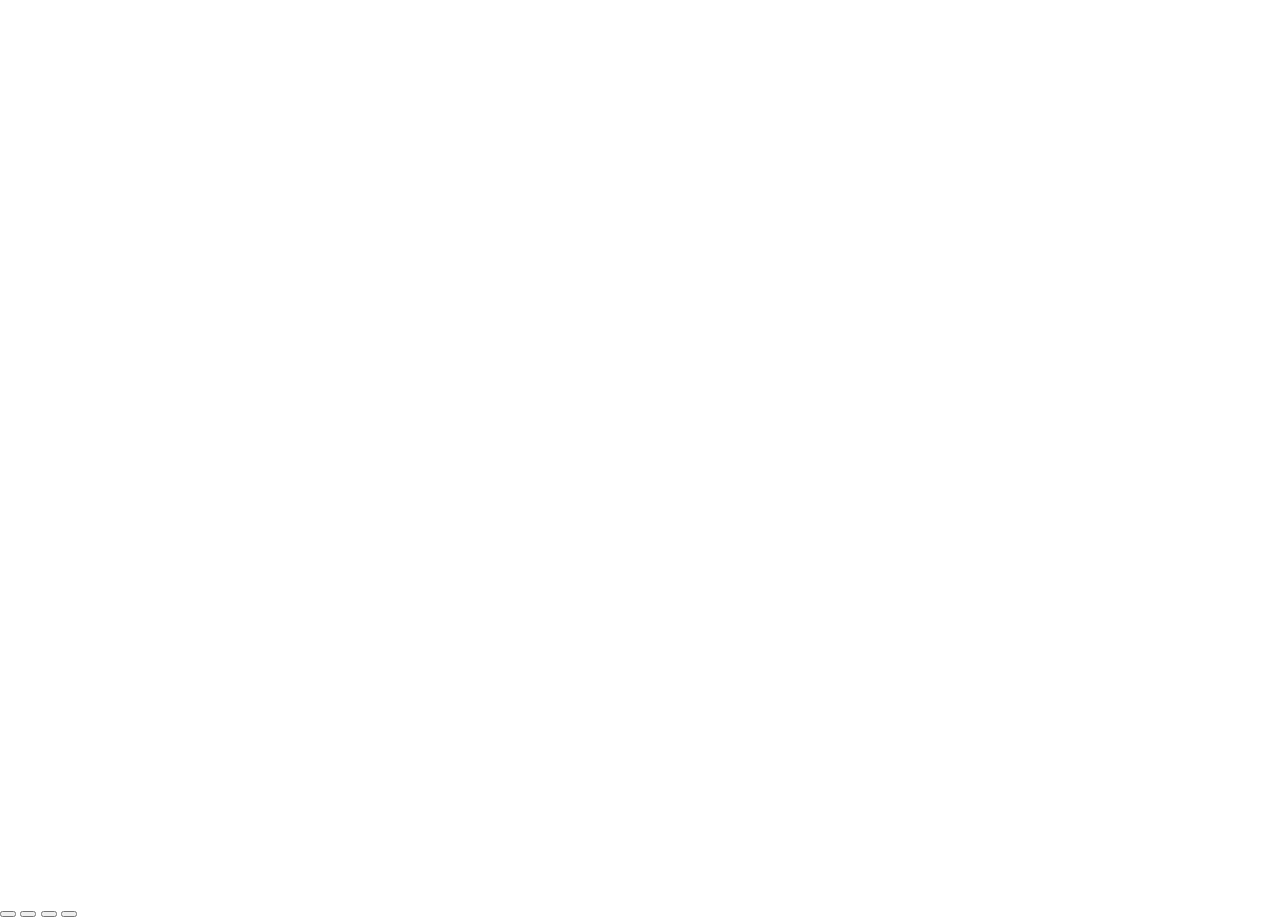
==== index.html @ 56d2f96a "UI (razen narocila)" ====
<!DOCTYPE html>
<html>
<head>
    <meta charset="utf-8">
    <title>Too many rats in the kitchen</title>
    <link rel="stylesheet" href="common/style.css">
    <script src="lib/gl-matrix-min.js"></script>
    <script type="module" src="main.js"></script>
</head>
<body>
    <div class="fullscreen">
        <canvas></canvas>
    </div>
    <div class ="GuestHealth">
        <div class="health-bar" data-total="1000" data-value="1000">                      
            <div class="bar" div id="customer1">
            </div>
        </div>    
        <div class="health-bar" data-total="1000" data-value="1000">
            <div class="bar" div id="customer2">
            </div>
        </div>
        <div class="health-bar" data-total="1000" data-value="1000" >
            <div class="bar" div id="customer3">
            </div>
        </div>
        <div class="health-bar" data-total="1000" data-value="1000">
            <div class="bar" div id="customer4">
            </div>
        </div>
        <div class="health-bar" data-total="1000" data-value="1000" >
            <div class="bar" div id="customer5">
            </div>
        </div>
   </div>
   <div class ="OrdersUI">
        <div class = "order1" >            
        </div>
        <div class = "order2" >            
        </div>
        <div class = "order3" >            
        </div>
        <div class = "order4" >            
        </div>
        <div class = "order5" >            
        </div>
   </div>
   <div class = HelpUI ></div> 


   <button type = "button" class = "settingsbutton" onclick="openSettings()"></button>
   <button type = "button" class = "settings" id = "settings" onclick="closeSettings()"></button>

   <button type = "button" class = "howtoplay" onclick="HideTutorial()" id ="howtoplay"></button>
   <button type = "button" class = "startscreen" onclick="StartGame()" id ="startscreen"></button>
</div>

<script>
    let settings = document.getElementById("settings");
    let startscreen = document.getElementById("startscreen");
    let howtoplay = document.getElementById("howtoplay");


    function openSettings(){
        settings.classList.add("open-settings");
    }

    function closeSettings(){
        settings.classList.remove("open-settings");
    }

    function StartGame(){
        startscreen.classList.add("hide");
    }

    function HideTutorial(){
        howtoplay.classList.add("hide");
    }
</script>

</body>
</html>
---- common/style.css ----
body, html {
    margin: 0;
    padding: 0;
}

* {
    font-family: sans-serif;
}

.fullscreen {
    width: 100vw;
    height: 100vh;
    overflow: hidden;
}

.fullscreen > * {
    width: 100%;
    height: 100%;
}

.overlay {
    position: fixed;
    left: 0;
    top: 0;
}

.no-touch {
    touch-action: none;
}

.pixelated {
    image-rendering: pixelated;
}

.loader-container {
    display: flex;
    align-items: center;
    justify-content: center;
}

.loader {
    width: 100px;
    height: 100px;

    border: 15px solid transparent;
    border-radius: 50%;
    border-top-color: #999;
    border-bottom-color: #999;

    animation: spin 2s ease-in-out infinite;
}

@keyframes spin {
      0% { transform: rotate(0deg); }
    100% { transform: rotate(1800deg); }
}
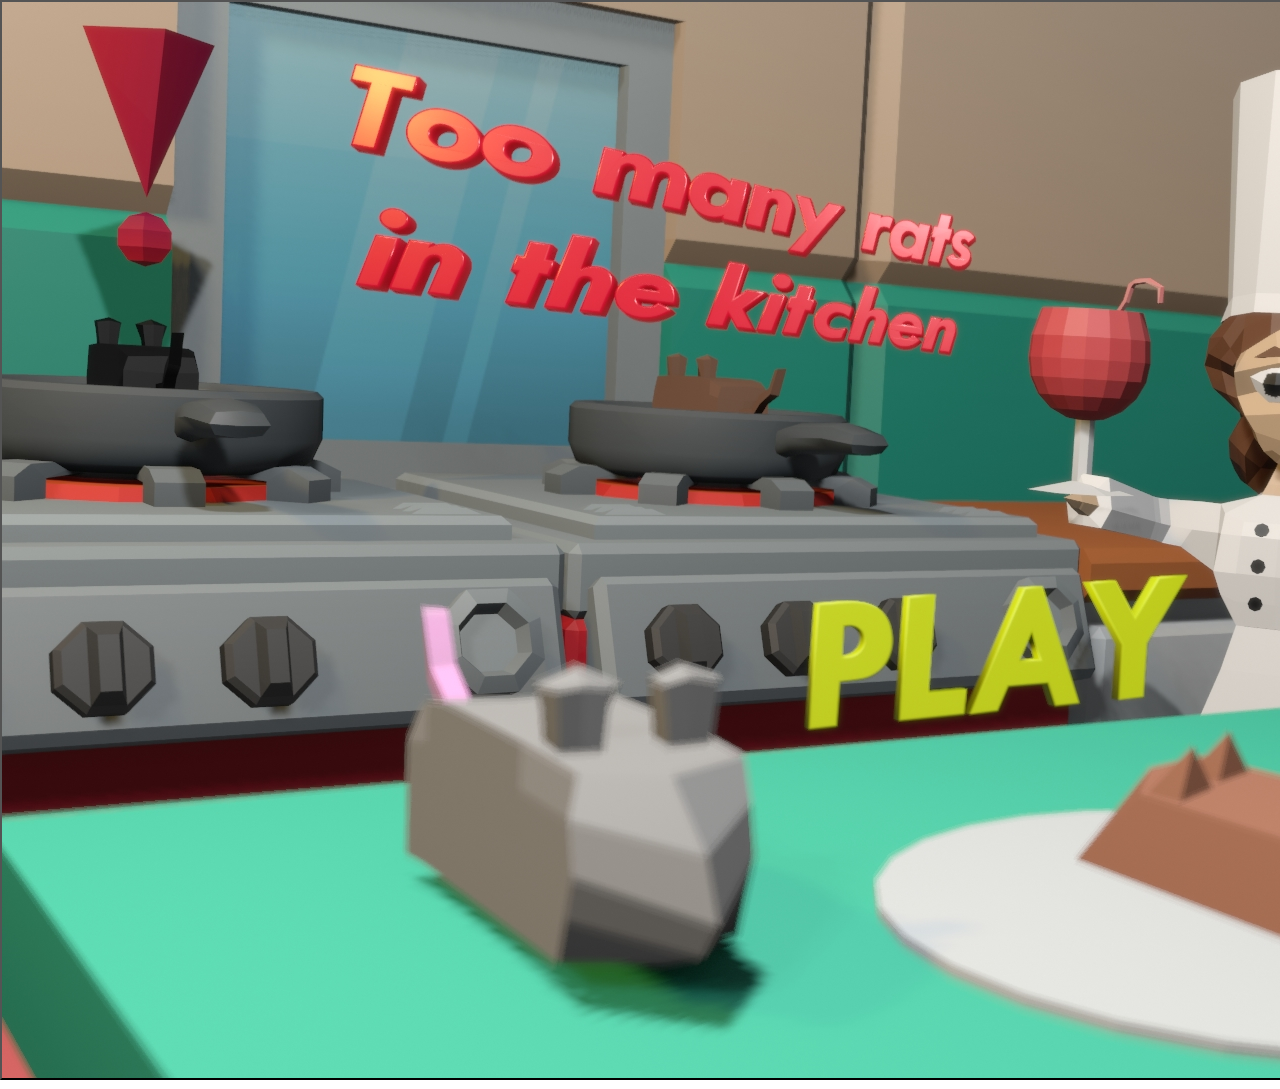
==== commit 93121d3e: "Add files via upload" ====
--- a/index.html
+++ b/index.html
@@ -10,7 +10,7 @@
 <body>
     <div class="fullscreen">
         <canvas></canvas>
-    </div>
+    </div>    
     <div class ="GuestHealth">
         <div class="health-bar" data-total="1000" data-value="1000">                      
             <div class="bar" div id="customer1">
@@ -34,16 +34,25 @@
         </div>
    </div>
    <div class ="OrdersUI">
-        <div class = "order1" >            
+        <div class = "order1" id ="order1">            
         </div>
-        <div class = "order2" >            
+        <div class = "order2" id ="order1">            
         </div>
-        <div class = "order3" >            
+        <div class = "order3" id ="order1">            
         </div>
-        <div class = "order4" >            
+        <div class = "order4" id ="order1">            
         </div>
-        <div class = "order5" >            
+        <div class = "order5" id ="order1">            
         </div>
+   </div>
+   <div class = "score" id="score">  
+    <h3 class = "title">PROFIT</h2>
+    <h2 class = "title">0</h2>
+   </div>
+
+   <div class = "timer">
+    <h3> TIME LEFT </h3>
+    <h3 id="game-timer">0</h3>
    </div>
    <div class = HelpUI ></div> 
 
@@ -71,6 +80,12 @@
 
     function StartGame(){
         startscreen.classList.add("hide");
+        let volume = 0.2;
+        // music
+        const audio = new Audio("common/sounds/Restaurant.mp3");
+        audio.loop = true;
+        audio.volume = volume;
+        audio.play();
     }
 
     function HideTutorial(){
--- a/common/style.css
+++ b/common/style.css
@@ -4,7 +4,7 @@
 }
 
 * {
-    font-family: sans-serif;
+    font-family: cursive;
 }
 
 .fullscreen {
@@ -21,8 +21,27 @@
 .overlay {
     position: fixed;
     left: 0;
-    top: 0;
+    top: 0; 
+    
+    display: flex;
 }
+
+.GuestHealth {
+    position: fixed;
+    left: 15%;
+    bottom: 10%; 
+    
+    display: flex;
+}
+
+.OrdersUI {
+    position: fixed;
+    left: 15%;
+    bottom: 0%; 
+    
+    display: flex;
+}
+
 
 .no-touch {
     touch-action: none;
@@ -50,7 +69,127 @@
     animation: spin 2s ease-in-out infinite;
 }
 
+.HelpUI {
+    position: fixed;
+    right: 0%;
+    top: 12%;
+    width: 300px;
+    height: 150px; 
+    background: url("./ui/dish_guide.jpg");
+    border: 2px solid black;
+    border-radius: 10px;
+}
+
 @keyframes spin {
       0% { transform: rotate(0deg); }
     100% { transform: rotate(1800deg); }
 }
+
+.health-bar { 
+    margin: 1em;   
+    width: 200px;
+    height: 12px;
+    padding: 5px;
+    background: #faf8f5;    
+    border-radius: 5px;
+    position: relative;
+}
+
+.bar {    
+    background: rgb(230, 81, 94);
+    width: 100%;
+    height: 10px;
+    position: relative;
+    
+    transition: width .5s linear;
+}
+
+
+.order1, .order2, .order3, .order4, .order5 { 
+    margin: 1.33em;   
+    width: 200px;
+    height: 80px;
+    border-radius: 5px;
+    
+    position: static;
+}
+
+.order1 { 
+    background: url("./ui/guest1.jpg");
+}
+
+.order2 { 
+    background: url("./ui/guest2.jpg");
+}
+
+.order3 { 
+    background: url("./ui/guest3.jpg");
+}
+
+.order4 { 
+    background: url("./ui/guest4.jpg");
+}
+
+.order5 { 
+    background: url("./ui/guest1.jpg");
+}
+
+.settingsbutton{
+    position: fixed;
+    right: 1%;
+    top: 3%;  
+    width: 62px;
+    height: 62px;
+    border-radius: 5px;
+    background: url("./ui/settings.jpg");
+    cursor: pointer;
+}
+
+.settings{
+    position: fixed;
+    top: 50%;
+    left: 50%;
+    width: 500px;
+    height: 500px;
+    border-radius: 5px;
+    border: 2px solid rgb(255, 255, 255);
+    background: url("./ui/settingsScreen.jpg"); 
+    cursor: pointer;   
+    transform: translate(-50%,-50%) scale(0.1);
+    visibility: hidden;
+    transition: transform 0.4s;
+}
+
+
+.startscreen{
+    position: fixed;
+    top: 0%;
+    left: 0%;
+    width: 1920px;
+    height: 1080px;
+    background: url("./ui/toomanyratsintro.jpg"); 
+    cursor: pointer; 
+    visibility: visible;
+}
+
+.howtoplay{
+    position: fixed;
+    top: 35%;
+    left: 30%;
+    width: 770px;
+    height: 220px;
+    border-radius: 8px;
+    border: 2px solid rgb(255, 255, 255);
+    background: url("./ui/controls.jpg"); 
+    cursor: pointer; 
+    visibility: visible;
+}
+
+.hide{
+    visibility: hidden;
+}
+
+.open-settings{
+    visibility: visible;
+    transform: translate(-50%,-50%) scale(1);
+}
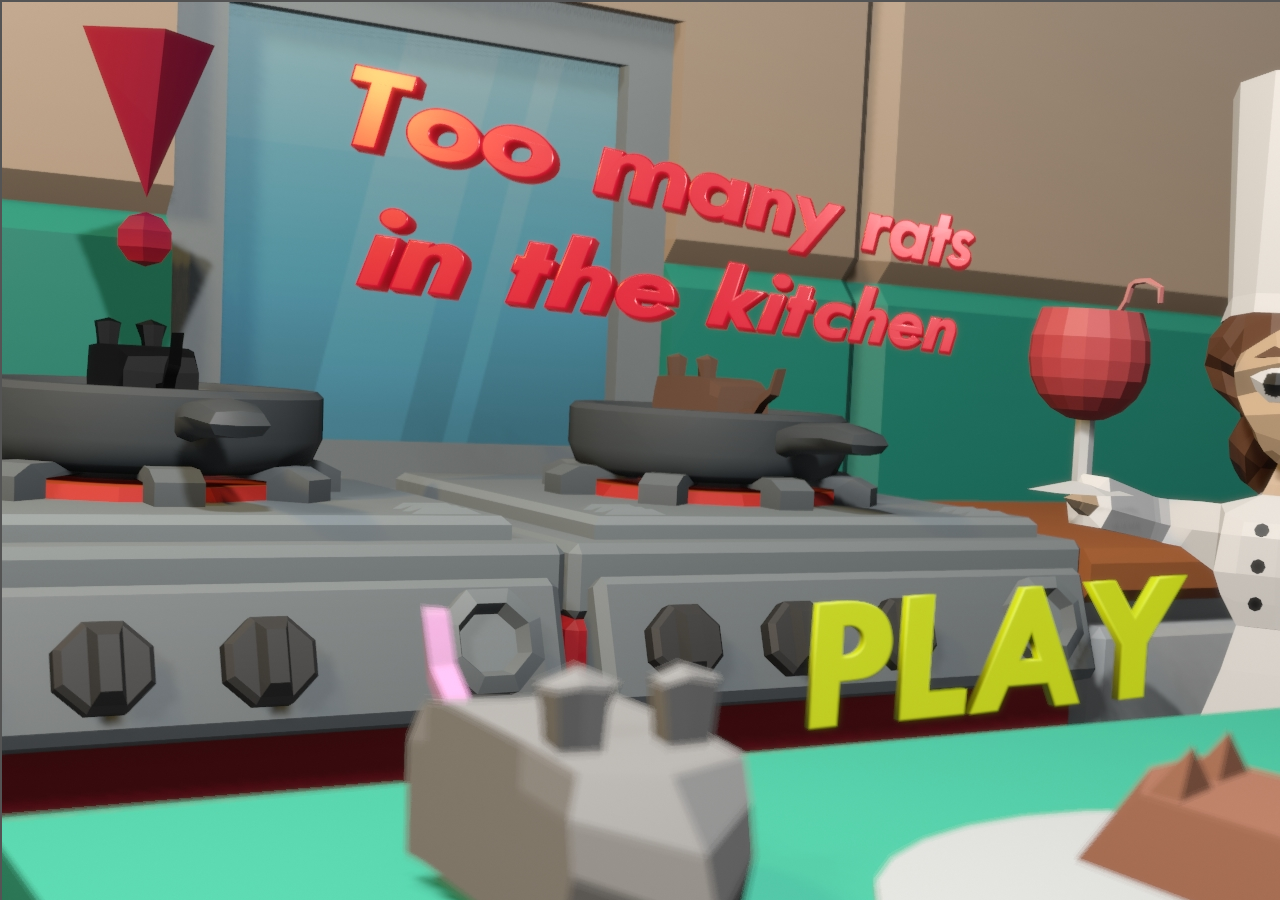
==== commit 13db46cc: "Add files via upload" ====
--- a/index.html
+++ b/index.html
@@ -34,25 +34,30 @@
         </div>
    </div>
    <div class ="OrdersUI">
-        <div class = "order1" id ="order1">            
+        <div class = "order1" id ="order1"> 
+            <div class = "order_numbers" id="Order1-numbers">0</div>
         </div>
-        <div class = "order2" id ="order1">            
+        <div class = "order2" id ="order2"> 
+            <div class = "order_numbers" id="Order2-numbers">0</div>           
         </div>
-        <div class = "order3" id ="order1">            
+        <div class = "order3" id ="order3">
+            <div class = "order_numbers" id="Order3-numbers">0</div>            
         </div>
-        <div class = "order4" id ="order1">            
+        <div class = "order4" id ="order4">
+            <div class = "order_numbers" id="Order4-numbers">0</div>                  
         </div>
-        <div class = "order5" id ="order1">            
+        <div class = "order5" id ="order1">
+            <div class = "order_numbers" id="Order5-numbers">0</div>                  
         </div>
    </div>
-   <div class = "score" id="score">  
+   <div class = "score" >  
     <h3 class = "title">PROFIT</h2>
-    <h2 class = "title">0</h2>
+    <h2 id="score">0</h2>
    </div>
 
    <div class = "timer">
-    <h3> TIME LEFT </h3>
-    <h3 id="game-timer">0</h3>
+    <h3> TIME LEFT</h3>
+    <h2 id="game-timer">0</h2>
    </div>
    <div class = HelpUI ></div> 
 
@@ -80,7 +85,7 @@
 
     function StartGame(){
         startscreen.classList.add("hide");
-        let volume = 0.2;
+        let volume = 0.4;
         // music
         const audio = new Audio("common/sounds/Restaurant.mp3");
         audio.loop = true;
--- a/common/style.css
+++ b/common/style.css
@@ -4,7 +4,7 @@
 }
 
 * {
-    font-family: cursive;
+    font-family: sans-serif;
 }
 
 .fullscreen {
@@ -150,7 +150,7 @@
     top: 50%;
     left: 50%;
     width: 500px;
-    height: 500px;
+    height: 404px;
     border-radius: 5px;
     border: 2px solid rgb(255, 255, 255);
     background: url("./ui/settingsScreen.jpg"); 
@@ -183,7 +183,37 @@
     background: url("./ui/controls.jpg"); 
     cursor: pointer; 
     visibility: visible;
-}
+    box-shadow: 10px 10px 2px 1px rgba(0, 0, 0, 0.5);
+
+}
+
+.score{
+    position: fixed;
+    bottom: 2.5%;
+    left: 3%;
+    width: 150px;
+    height: 100px;
+    border-radius: 8px;
+    border: 2px solid rgb(255, 255, 255);
+    background: rgb(245, 159, 195);     
+    text-align: center;
+    color: black;
+}
+
+.timer{
+    position: fixed;
+    top: 30%;
+    right: 1%;
+    width: 150px;
+    height: 100px;
+    border-radius: 8px;
+    border: 2px solid rgb(255, 255, 255);
+    background: rgb(245, 159, 195);     
+    text-align: center;
+    color: black;
+}
+
+
 
 .hide{
     visibility: hidden;
